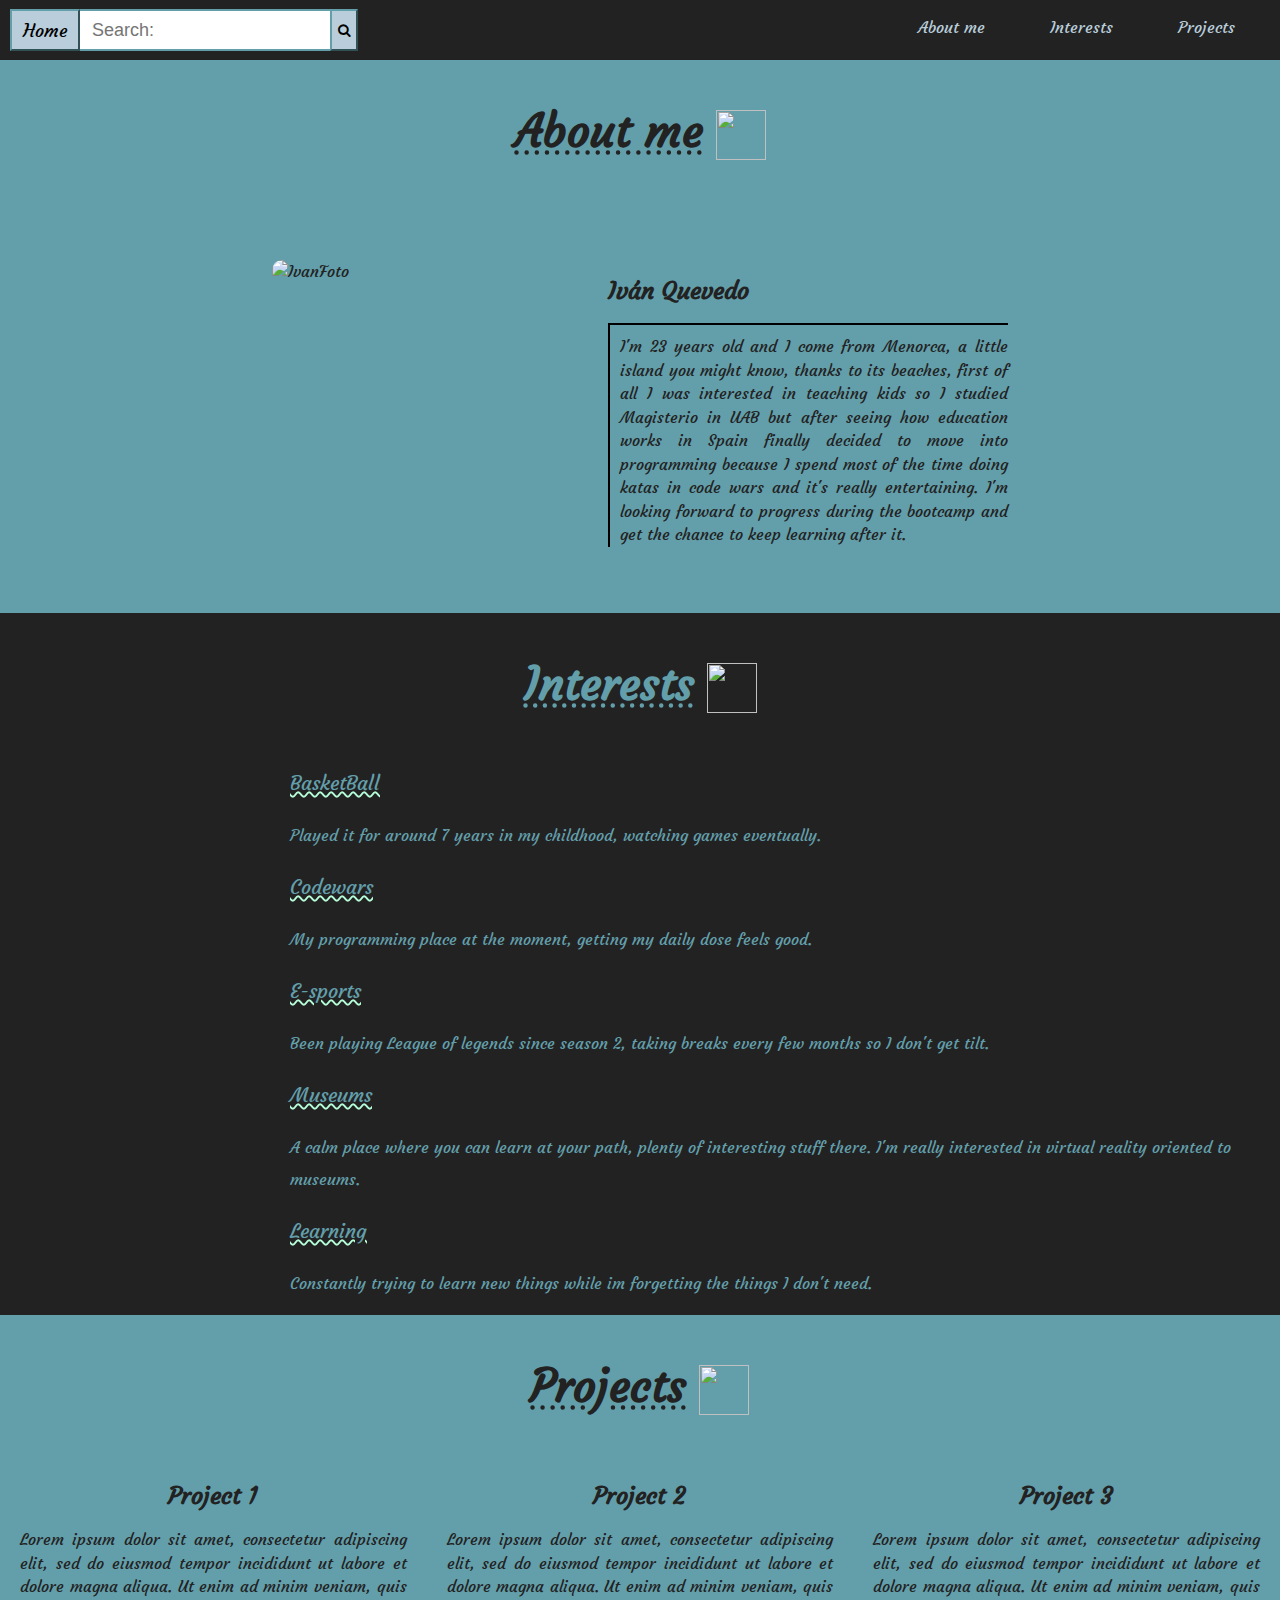
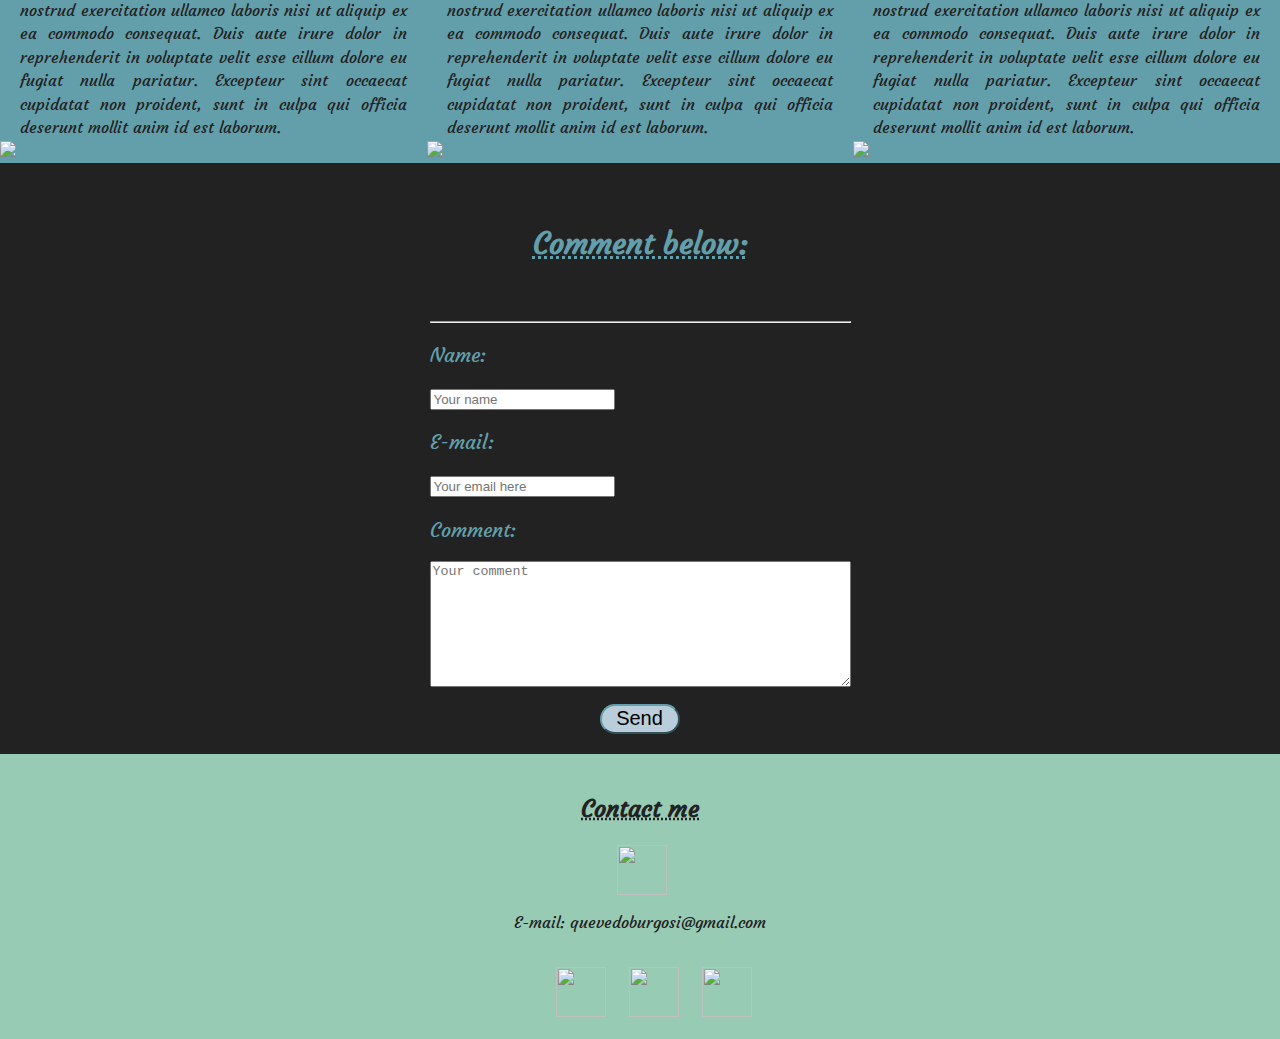
==== index.html @ 2d4c9795 "name change" ====
<!DOCTYPE html>
<html lang="en">
  <head>
    <title>Iván Quevedo Page</title>
    <meta charset="utf-8" />
    <meta name="viewport" content="width=device-width, initial-scale=1, shrink-to-fit=no" />
    <link rel="stylesheet" href="IvanPage.css" />
    <link href="https://fonts.googleapis.com/css?family=Courgette" rel="stylesheet" />
    <link rel="stylesheet" href="https://cdnjs.cloudflare.com/ajax/libs/font-awesome/4.7.0/css/font-awesome.min.css" />
  </head>
  <body>
    <header>
      <nav class="bgBlack">
        <div class="divBlock">
          <div class="homeAndSearch">
            <button type="button" class="homeButton">Home</button>
            <input type="text" placeholder="  Search:" class="searchBar" />
            <button type="submit" class="searchButton"><i class="fa fa-search"></i></button>
          </div>
          <ul class="navList">
            <li><a href="#About-me" class="linksFormat">About me</a></li>
            <li><a href="#Interests">Interests</a></li>
            <li><a href="#Projects">Projects</a></li>
          </ul>
        </div>
      </nav>
    </header>
    <main>
      <section class="bgLightBlue">
        <div class="aboutMeBox borderBox">
          <h1 class="underLineh1black">About me</h1>
          <img src="img/avatar.png" class="imageTitleSize" />
        </div>
        <div class="aboutMeBox">
          <img class="aboutMeImg" src="img/ivanfoto.jpeg" alt="IvanFoto" />
          <div class="textAbout">
            <h2>Iván Quevedo</h2>
            <p class="insetBorder">
              I'm 23 years old and I come from Menorca, a little island you might know, thanks to its beaches, first of
              all I was interested in teaching kids so I studied Magisterio in UAB but after seeing how education works
              in Spain finally decided to move into programming because I spend most of the time doing katas in code
              wars and it's really entertaining. I'm looking forward to progress during the bootcamp and get the chance
              to keep learning after it.
            </p>
          </div>
        </div>
      </section>
      <section id="Interests" class="bgBlue">
        <div class="aboutMeBox">
          <h1 class="underLineh1blue">Interests</h1>
          <img src="img/open-book.png" class="imageTitleSize" />
        </div>
        <div class="interestBox">
          <ul class="interestList">
            <li>BasketBall</li>
            <p>Played it for around 7 years in my childhood, watching games eventually.</p>
            <li>Codewars</li>
            <p>My programming place at the moment, getting my daily dose feels good.</p>
            <li>E-sports</li>
            <p>Been playing League of legends since season 2, taking breaks every few months so I don't get tilt.</p>
            <li>Museums</li>
            <p>
              A calm place where you can learn at your path, plenty of interesting stuff there. I'm really interested in
              virtual reality oriented to museums.
            </p>
            <li>Learning</li>
            <p>
              Constantly trying to learn new things while im forgetting the things I don't need.
            </p>
          </ul>
        </div>
      </section>
      <section id="Projects" class="bgLightBlue">
        <div class="aboutMeBox">
          <h1 class="underLineh1black">Projects</h1>
          <img src="img/diploma.png" class="imageTitleSize" />
        </div>
        <article>
          <h2 class="project1">Project 1</h2>
          <p>
            Lorem ipsum dolor sit amet, consectetur adipiscing elit, sed do eiusmod tempor incididunt ut labore et
            dolore magna aliqua. Ut enim ad minim veniam, quis nostrud exercitation ullamco laboris nisi ut aliquip ex
            ea commodo consequat. Duis aute irure dolor in reprehenderit in voluptate velit esse cillum dolore eu fugiat
            nulla pariatur. Excepteur sint occaecat cupidatat non proident, sunt in culpa qui officia deserunt mollit
            anim id est laborum.
          </p>
          <img src="img/tenor.gif" class="gifSize" />
        </article>
        <article>
          <h2 class="project2">Project 2</h2>
          <p>
            Lorem ipsum dolor sit amet, consectetur adipiscing elit, sed do eiusmod tempor incididunt ut labore et
            dolore magna aliqua. Ut enim ad minim veniam, quis nostrud exercitation ullamco laboris nisi ut aliquip ex
            ea commodo consequat. Duis aute irure dolor in reprehenderit in voluptate velit esse cillum dolore eu fugiat
            nulla pariatur. Excepteur sint occaecat cupidatat non proident, sunt in culpa qui officia deserunt mollit
            anim id est laborum.
          </p>
          <img src="img/tenor.gif" class="gifSize" />
        </article>
        <article>
          <h2 class="project3">Project 3</h2>
          <p>
            Lorem ipsum dolor sit amet, consectetur adipiscing elit, sed do eiusmod tempor incididunt ut labore et
            dolore magna aliqua. Ut enim ad minim veniam, quis nostrud exercitation ullamco laboris nisi ut aliquip ex
            ea commodo consequat. Duis aute irure dolor in reprehenderit in voluptate velit esse cillum dolore eu fugiat
            nulla pariatur. Excepteur sint occaecat cupidatat non proident, sunt in culpa qui officia deserunt mollit
            anim id est laborum.
          </p>
          <img src="img/tenor.gif" class="gifSize" />
        </article>
      </section>
      <section id="Comments" class="bgBlack">
        <h3>Comment below:</h3>
        <form>
          <hr />
          <p>Name:</p>
          <input type="text" name="name" placeholder="Your name" />
          <br />
          <p>E-mail:</p>
          <input type="email" placeholder="Your email here" />
          <br />
          <p>Comment:</p>
          <textarea rows="8" cols="50" placeholder="Your comment"></textarea>
          <br />
          <button type="submit" class="commentButton">Send</button>
          <br />
        </form>
      </section>
    </main>
    <footer>
      <div class="footerTitle">
        <h3>Contact me</h3>
        <img src="img/envelope.png" class="imageTitleSize" />
        <p>E-mail: quevedoburgosi@gmail.com</p>
        <ul class="footerList">
          <li>
            <a href="https://www.linkedin.com/in/iv%C3%A1n-quevedo-burgos-982a7a165/" target="_blank"
              ><img src="img/linkedin.png" class="imageTitleSize"
            /></a>
          </li>
          <li>
            <a href="https://twitter.com/QuevedoOne" target="_blank"
              ><img src="img/twitter-logo-button.png" class="imageTitleSize"
            /></a>
          </li>
          <li>
            <a href="https://www.facebook.com/Ivan.Quevedo.Burgos" target="_blank"
              ><img src="img/facebook-logo-button.png" class="imageTitleSize"
            /></a>
          </li>
        </ul>
      </div>
    </footer>
  </body>
</html>
---- IvanPage.css ----
/*Colors palette:

black: #222222;

light green: #B5FED9;

green: #98CBB4;

gray-pink: #B9CDDA;

blue: #639FAB;

*/

*,
*:before,
*:after {
  box-sizing: border-box;
}

body {
  color: #222222;
  font-family: "Courgette", cursive, Helvetica, Arial, sans-serif;
  font-size: 16px;
  line-height: 147%;
  margin: 0;
  padding: 0;
}

.divBlock {
  display: flex;
  align-content: center;
  justify-content: space-between;
  height: 60px;
}

.homeButton {
  font-family: "Courgette", cursive;
  font-size: 18px;
  height: 70%;
  width: 70px;
  margin: 5px 0 5px 10px;
  background: #b9cdda;
  border-color: #639fab;
}

.searchBar {
  height: 70%;
  width: 250px;
  font-size: 18px;
  border: none;
  border-top: 2px solid #639fab;
  border-bottom: 2px solid #639fab;
}

.searchButton {
  height: 70%;
  background-color: #b9cdda;
  border-color: #639fab;
}

.homeAndSearch button:hover {
  background-color: #639fab;
}

.bgBlack {
  background-color: #222222;
}

.bgLightBlue {
  background-color: #639fab;
}

.navList {
  margin-right: 15px;
}

.navList li {
  display: inline-block;
  margin: 0 30px;
}

.navList li a {
  color: #b9cdda;
  text-decoration: none;
}

.navList li:hover {
  font-size: 20px;
}

@media (min-width: 768px) {
  .container {
    max-width: 728px;
    margin: 0 auto;
  }
}

section h1 {
  font-size: 45px;
  color: #222222;
  margin: 0;
  padding-right: 10px;
  padding-top: 10px;
}

.borderh1 {
  border-top: 10px;
  border-bottom: 10px;
}

.textAbout {
  width: 400px;
  text-align: justify;
}

.imageTitleSize {
  height: 50px;
  width: 50px;
  margin-left: 3px;
}

p.insetBorder {
  padding-top: 10px;
  padding-left: 10px;
  border-top: 2px inset #222222;
  border-left: 2px inset #222222;
}

.aboutMeBox {
  display: flex;
  justify-content: center;
  align-content: center;
  padding: 50px 0px 50px;
}

.underLineh1black {
  text-decoration: underline dotted #222222;
}

.underLineh1blue {
  text-decoration: underline dotted #639fab;
}

.homeAndSearch {
  display: flex;
  align-items: center;
}

.aboutMeImg {
  margin-right: 80px;
  height: 20%;
  width: 20%;
  border-radius: 10px;
}

.interestBox {
  display: flex;
  margin-left: 250px;
  align-items: center;
  line-height: 2;
}

.interestList {
  margin: 0;
}

.interestList li {
  list-style-type: none;
  font-size: 20px;
  text-decoration: underline wavy #b5fed9;
}

#Interests {
  background-color: #222222;
}

#Interests h1,
#Interests li,
#Interests p {
  color: #639fab;
}

#Projects {
  margin: 0;
  display: grid;
  grid-template-columns: 1fr 1fr 1fr;
  grid-template-rows: 150px 1fr;
  grid-template-areas:
    "header header header"
    "project1 project2 project3";
}

#Projects div {
  grid-area: header;
  align-self: center;
  justify-self: center;
}

article p {
  align-self: center;
  justify-self: center;
  text-align: justify;
  margin: 0 20px 0 20px;
}

.project1 {
  grid-area: project1;
  text-align: center;
}

.project2 {
  grid-area: project2;
  text-align: center;
}

.project3 {
  grid-area: project3;
  text-align: center;
}

.gifSize {
  width: 255px;
  height: auto;
}

#Comments {
  color: #639fab;
  display: grid;
  grid-template-rows: 150px 1fr;
  grid-template-areas: "head" "form";
  align-items: center;
  justify-items: center;
  padding-bottom: 20px;
}

#Comments h3 {
  grid-area: "head";
  font-size: 30px;
  padding-top: 10px;
  text-decoration: underline dotted #639fab;
}

#Comments form {
  grid-area: form;
}

#Comments form p {
  font-size: 20px;
}

.commentButton {
  margin-left: 170px;
  margin-top: 10px;
  font-size: 20px;
  background: #b9cdda;
  border-color: #639fab;
  border-radius: 20px;
  width: 80px;
  height: 30px;
}

form button:hover {
  background-color: #639fab;
}

footer {
  margin: 0;
  background-color: #98cbb4;
  color: #222222;
}

.footerTitle {
  padding-top: 20px;
  display: flex;
  flex-direction: column;
  justify-content: center;
  align-items: center;
}

.footerTitle h3 {
  font-size: 24px;
  text-decoration: underline dotted #222222;
}

.footerList {
  justify-self: center;
}

.footerList li {
  display: inline-block;
  margin-right: 15px;
  list-style-type: none;
}

.footerList li a img:hover {
  width: 60px;
  height: 60px;
}
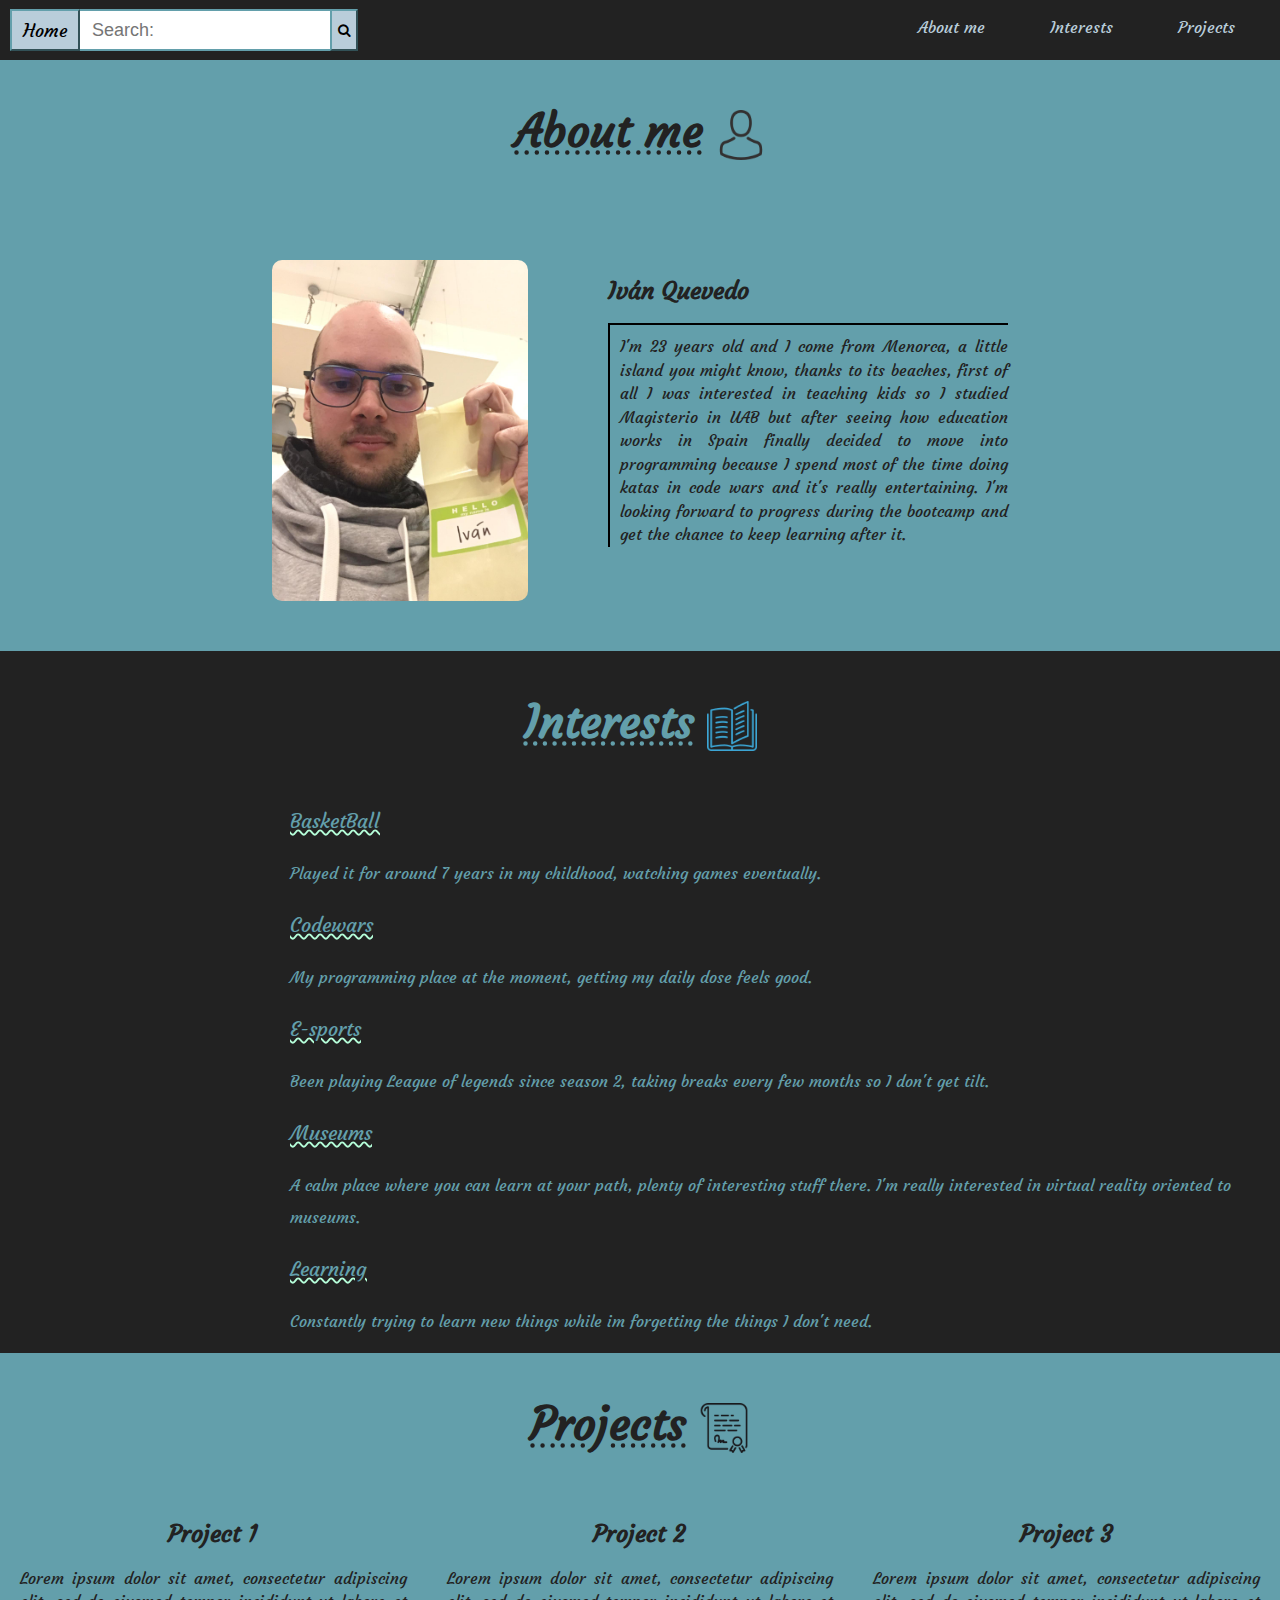
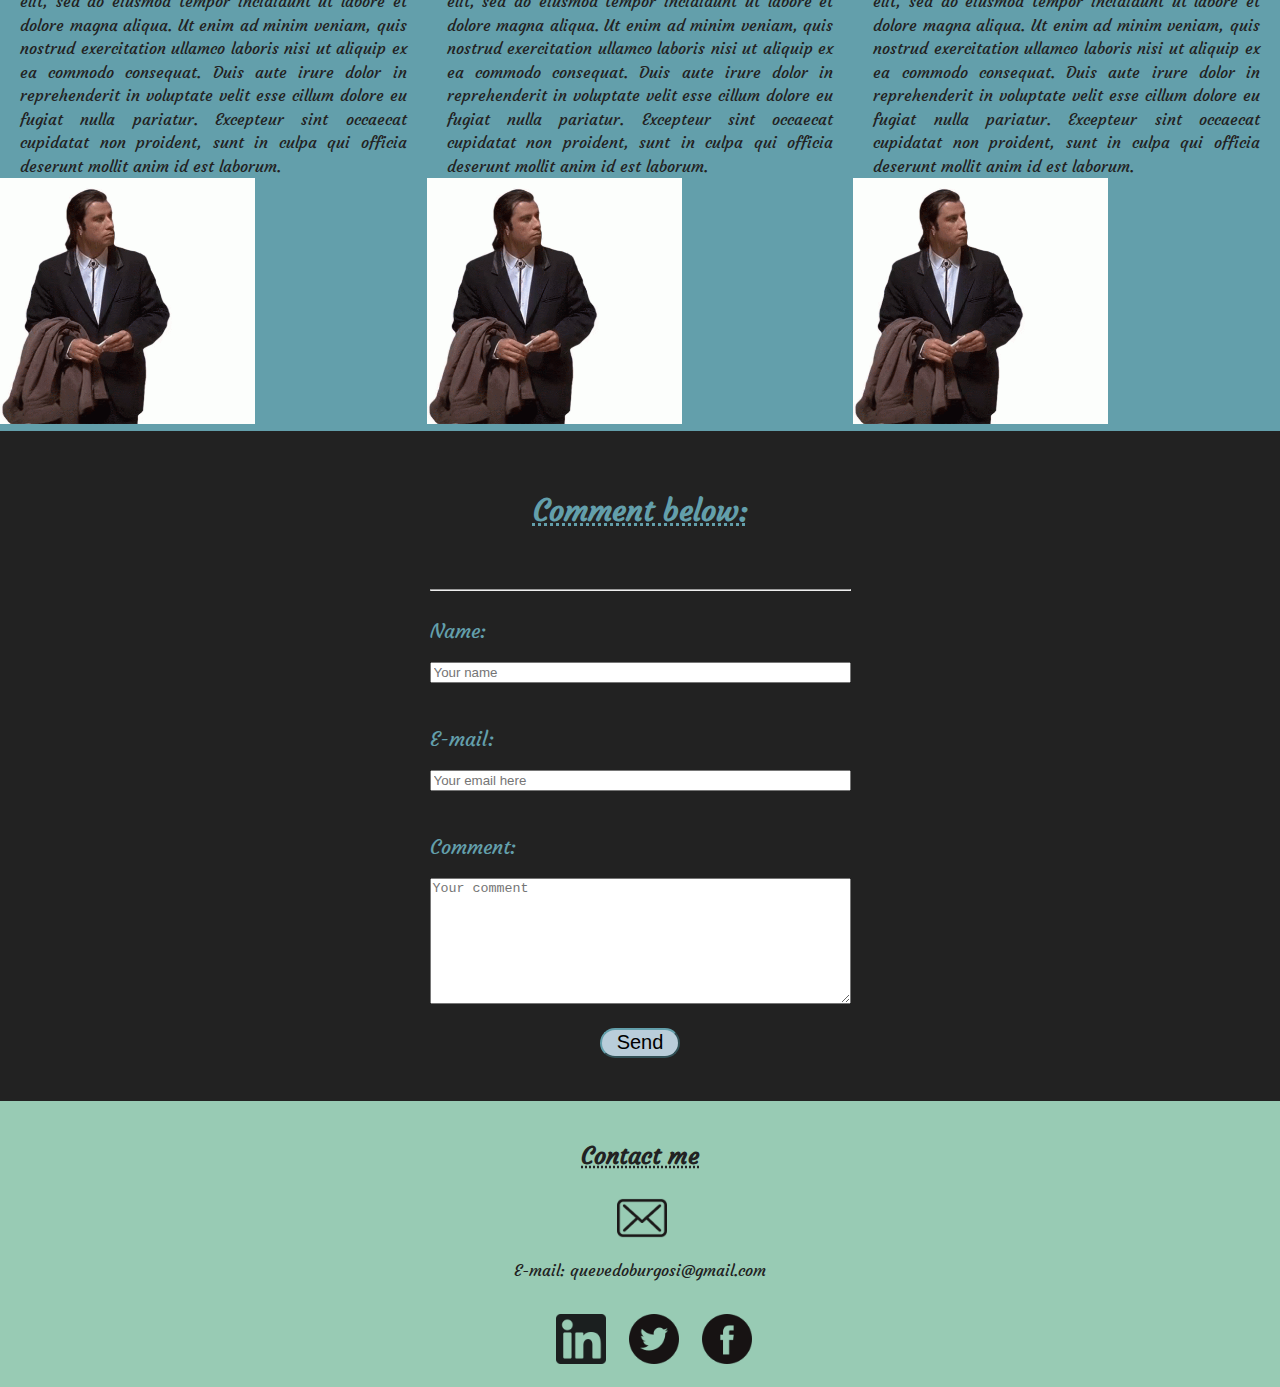
==== commit 4093d8b4: "margin button fixed" ====
--- a/index.html
+++ b/index.html
@@ -111,7 +111,7 @@
       </section>
       <section id="Comments" class="bgBlack">
         <h3>Comment below:</h3>
-        <form>
+        <form class="formBox">
           <hr />
           <p>Name:</p>
           <input type="text" name="name" placeholder="Your name" />
--- a/IvanPage.css
+++ b/IvanPage.css
@@ -249,9 +249,14 @@
   font-size: 20px;
 }
 
+.formBox {
+  display: flex;
+  flex-direction: column;
+  justify-content: center;
+}
+
 .commentButton {
-  margin-left: 170px;
-  margin-top: 10px;
+  align-self: center;
   font-size: 20px;
   background: #b9cdda;
   border-color: #639fab;
@@ -260,6 +265,10 @@
   height: 30px;
 }
 
+form hr {
+  width: 100%;
+}
+
 form button:hover {
   background-color: #639fab;
 }
